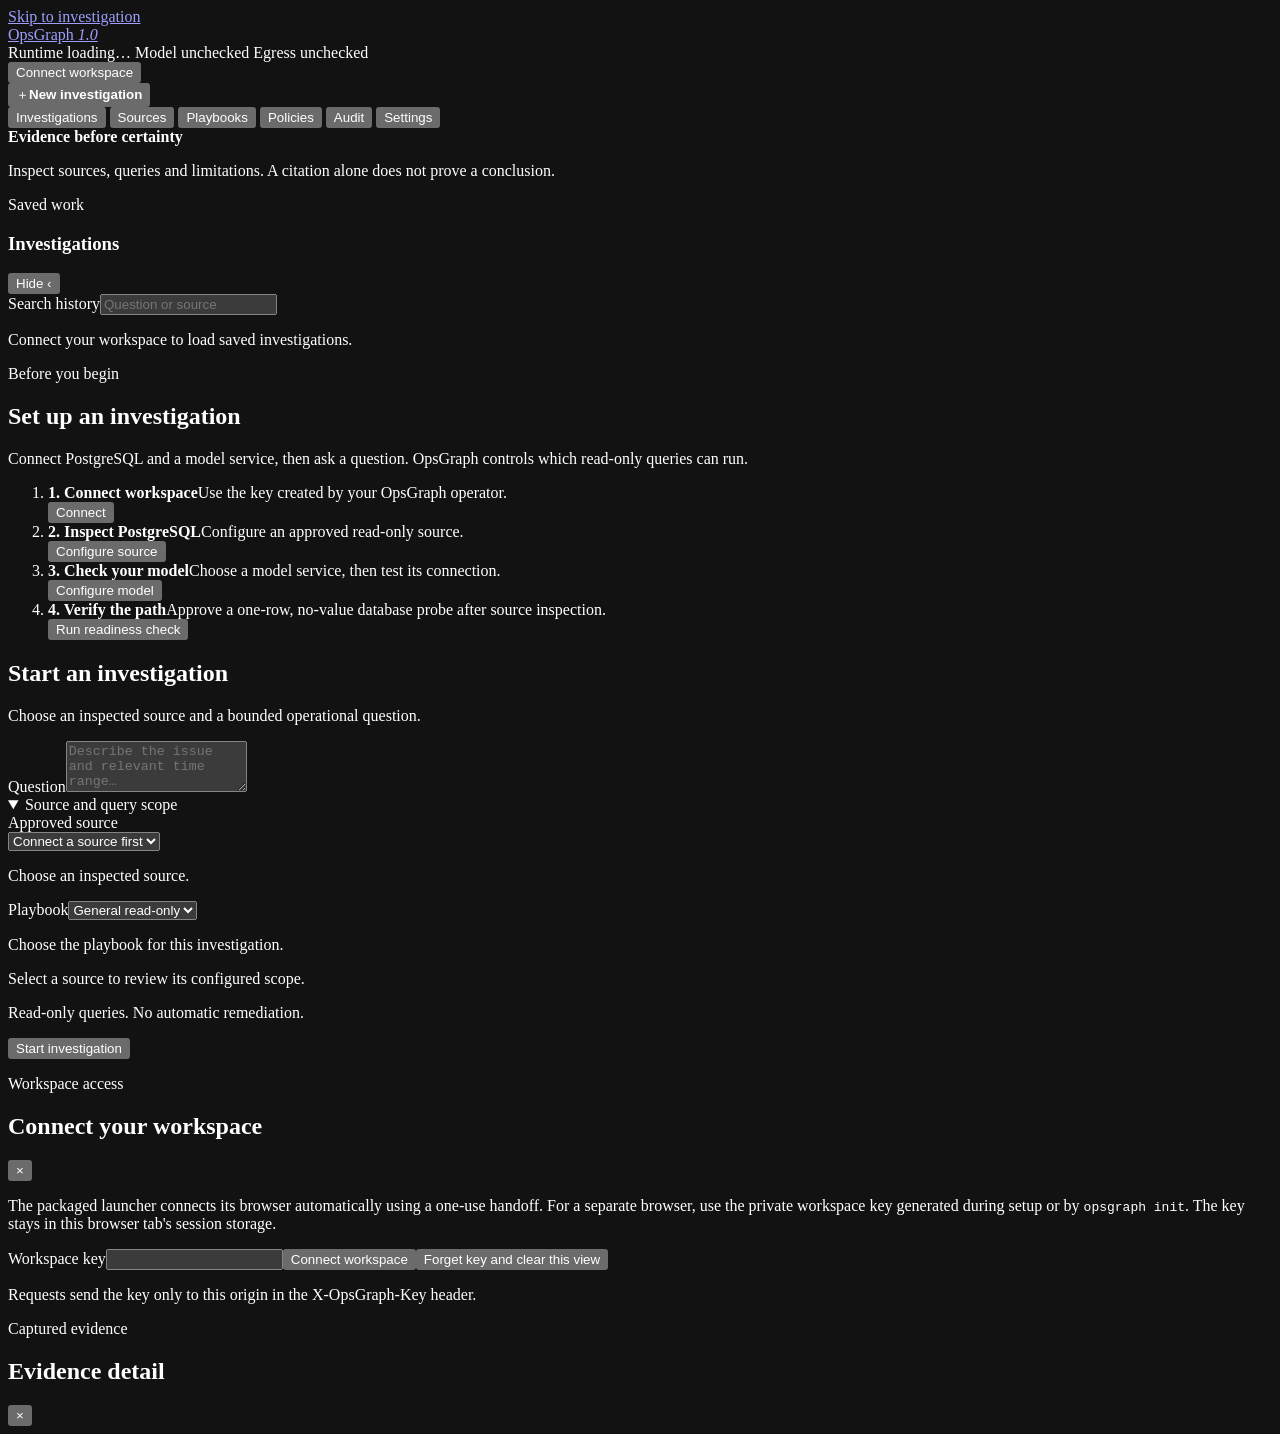
==== web/index.html @ 3e3de2ac "Refine investigation hierarchy and preserve navigation context" ====
<!doctype html>
<html lang="en">
<head>
  <meta charset="utf-8">
  <meta name="viewport" content="width=device-width, initial-scale=1, viewport-fit=cover">
  <meta name="description" content="OpsGraph: private PostgreSQL investigations with inspectable evidence.">
  <meta name="color-scheme" content="dark">
  <title>OpsGraph · Investigations</title>
  <link rel="icon" href="/assets/static/favicon.svg" type="image/svg+xml">
  <link rel="stylesheet" href="/assets/static/app.css">
</head>
<body>
  <a class="skip-link" href="#workspace">Skip to investigation</a>
  <header class="trust-bar">
    <a class="wordmark" href="#investigations" data-view="investigations"><img class="brand-mark" src="/assets/static/favicon.svg" alt="" aria-hidden="true">OpsGraph <em>1.0</em></a>
    <div class="trust-signals" aria-label="Reported runtime status">
      <span class="trust-signal checking" id="trustAccess">Runtime loading…</span>
      <span class="trust-signal checking" id="trustModel">Model unchecked</span>
      <span class="trust-signal checking" id="trustEgress">Egress unchecked</span>
    </div>
    <button class="secondary workspace-connect" id="openCredential">Connect workspace</button>
  </header>
  <div class="app-shell">
    <aside class="sidebar" aria-label="Primary navigation">
      <button class="new-investigation" id="newInvestigation"><span aria-hidden="true">＋</span><b>New investigation</b></button>
      <nav id="primaryNav">
        <button class="nav-item active" data-view="investigations" aria-current="page">Investigations</button>
        <button class="nav-item" data-view="sources">Sources</button>
        <button class="nav-item" data-view="playbooks">Playbooks</button>
        <button class="nav-item" data-view="policies">Policies</button>
        <button class="nav-item" data-view="audit">Audit</button>
        <button class="nav-item" data-view="settings">Settings</button>
      </nav>
      <div class="local-runtime"><b>Evidence before certainty</b><p>Inspect sources, queries and limitations. A citation alone does not prove a conclusion.</p></div>
    </aside>
    <main id="workspace" tabindex="-1">
      <div class="notice error" id="globalError" role="alert" hidden></div>
      <section class="view active" data-view-panel="investigations" aria-labelledby="investigationsTitle">
        <div class="investigation-layout">
          <aside class="case-list" id="historyPanel" aria-label="Investigation history">
            <div class="history-heading"><div><p class="eyebrow">Saved work</p><h1 id="investigationsTitle">Investigations</h1></div><button class="history-toggle" id="toggleHistory" aria-controls="historyPanel" aria-expanded="true">Hide ‹</button></div>
            <label for="caseSearch">Search history</label><input id="caseSearch" type="search" placeholder="Question or source">
            <p class="helper" id="historyMessage">Connect your workspace to load saved investigations.</p>
            <div id="caseList"></div>
          </aside>
          <button class="history-rail" id="showHistory" aria-controls="historyPanel" aria-expanded="false" hidden><span>History</span><b aria-hidden="true">›</b></button>
          <section class="case-workspace" aria-label="Current investigation">
            <section class="setup-card" id="onboarding" aria-labelledby="setupTitle">
              <p class="eyebrow">Before you begin</p><h2 id="setupTitle">Set up an investigation</h2>
              <p>Connect PostgreSQL and a model service, then ask a question. OpsGraph controls which read-only queries can run.</p>
              <ol class="setup-checklist">
                <li id="workspaceStep"><div><b id="workspaceStepTitle">1. Connect workspace</b><span id="workspaceReadiness">Use the key created by your OpsGraph operator.</span></div><button class="secondary" id="setupCredential">Connect</button></li>
                <li id="sourceStep"><div><b id="sourceStepTitle">2. Inspect PostgreSQL</b><span id="sourceReadiness">Configure an approved read-only source.</span></div><button class="secondary" id="setupSource" data-view="sources">Configure source</button></li>
                <li id="modelStep"><div><b id="modelStepTitle">3. Check your model</b><span id="modelReadiness">Choose a model service, then test its connection.</span></div><button class="secondary" id="setupModel" data-view="settings">Configure model</button></li>
                <li id="readinessStep"><div><b id="readinessStepTitle">4. Verify the path</b><span id="readinessReadiness">Approve a one-row, no-value database probe after source inspection.</span></div><button class="secondary" id="setupReadiness">Run readiness check</button></li>
              </ol>
            </section>
            <section id="runWorkspace" hidden>
              <header class="run-toolbar"><div class="run-toolbar-meta"><span>Investigation · <b id="runIdentity"></b></span><span class="run-state-badge" id="runState" aria-live="polite"></span><details class="run-scope"><summary id="runScopeSummary">Recorded investigation scope</summary><div id="runScope"></div></details></div><div class="case-actions"><button class="primary" id="openReport">Create report</button><button class="secondary" id="exportEvidence">Export JSON</button><button class="secondary" id="cancelRun" hidden>Cancel run</button><button class="secondary" id="retryRun" hidden>Retry this turn</button></div></header>
              <div class="earlier-turn-banner"><p id="earlierTurnNotice" class="helper" hidden></p><button id="returnLatestTurn" type="button" class="secondary" hidden>Return to latest turn</button></div>
              <div class="canvas-scroll conversation">
                <section class="previous-turn" id="previousTurn" aria-label="Earlier conversation turns" hidden></section>
                <article class="conversation-message operator-message" aria-labelledby="caseTitle">
                  <header class="message-author"><span aria-hidden="true">OP</span><div><b>You</b><small>asked <time id="runCreated"></time></small></div></header>
                  <h2 id="caseTitle" tabindex="-1"></h2><p id="runRelation" class="helper"></p>
                  <div class="message-context"><span>Source <b id="runSource"></b></span><span>Playbook <b id="runSkill"></b></span></div>
                </article>
                <section class="execution-card" aria-labelledby="executionTitle">
                  <div class="execution-heading"><span class="execution-dot" aria-hidden="true"></span><div><h3 id="executionTitle">Execution recorded</h3><p id="stageSummary" aria-live="polite">Waiting for recorded stage events.</p></div></div>
                  <details class="stage-disclosure" id="stageDisclosure"><summary>Show recorded stages</summary><ol class="stage-list" id="stageList"></ol><details class="activity-panel"><summary>Recorded activity</summary><p class="helper">Events recorded by the backend while work happens.</p><ol id="activityLog" aria-live="polite" aria-relevant="additions"></ol></details></details>
                  <p class="current-operation" id="currentOperation" role="status"></p><p class="connection-state" id="streamState" role="status"></p>
                </section>
                <div class="notice error" id="runError" role="alert" hidden></div>
                <article class="conversation-message opsgraph-message conversation-reply" id="conversationReply" hidden><header class="message-author"><span aria-hidden="true">OG</span><div><b>OpsGraph</b><small>Conversation · no database query</small></div></header><p id="conversationReplyText"></p></article>
                <article class="conversation-message opsgraph-message" id="answerThread" hidden>
                  <header class="message-author"><span aria-hidden="true">OG</span><div><b>OpsGraph</b><small id="answerContext">Model assessment · review against saved evidence</small></div></header>
                  <section class="decision-card" id="conclusionCard" hidden><div><p class="eyebrow">Model overview · unverified interpretation</p><h3 id="conclusionTitle"></h3><p>Review findings, captured records and limitations before relying on this assessment.</p></div></section>
                  <section class="finding-grid" id="findingGrid" aria-label="Findings"></section>
                  <section class="limitations-section" id="limitationsSection"><h3>What this result does not establish</h3><ul id="limitations"></ul><p id="captureStatus" class="helper"></p></section>
                  <section class="evidence-section" id="evidenceSection" hidden><button class="secondary" id="toggleEvidence" aria-expanded="false" aria-controls="evidencePanel">Show captured records</button><div id="evidencePanel" hidden><p class="helper">References identify what the model cited. They do not independently establish semantic support or causality.</p><div id="evidenceLedger"></div></div></section>
                </article>
              </div>
            </section>
            <section class="composer-section" aria-labelledby="composerTitle">
              <h2 id="composerTitle">Start an investigation</h2><p id="composerContext" class="helper">Choose an inspected source and a bounded operational question.</p>
              <form id="investigationForm">
                <label for="investigationQuestion">Question</label><textarea id="investigationQuestion" required minlength="1" maxlength="800" rows="3" placeholder="Describe the issue and relevant time range…"></textarea>
                <details class="scope-summary composer-scope" id="composerScopeDetails" open><summary>Source and query scope</summary><div class="composer-controls"><div class="composer-field" id="sourceComposerField"><label for="investigationSource">Approved source</label><div class="select-shell"><select id="investigationSource" required aria-describedby="sourceFieldHelp"><option value="">Connect a source first</option></select><span class="field-status" id="sourceLockBadge" aria-hidden="true" hidden>Same source</span></div><p class="field-help" id="sourceFieldHelp">Choose an inspected source.</p></div><div class="composer-field"><label for="investigationSkill">Playbook</label><select id="investigationSkill" aria-describedby="playbookFieldHelp"><option value="">General read-only</option></select><p class="field-help" id="playbookFieldHelp">Choose the playbook for this investigation.</p></div></div><div id="composerScope">Select a source to review its configured scope.</div></details>
                <div class="notice error" id="composerError" role="alert" hidden></div><div class="composer-actions"><p class="helper">Read-only queries. No automatic remediation.</p><button class="primary" id="submitRun" type="submit">Start investigation</button></div>
              </form>
            </section>
          </section>
        </div>
      </section>
      <section class="view catalog-view" data-view-panel="sources" aria-labelledby="sourcesTitle" hidden>
        <header class="page-header"><div><p class="eyebrow">Your data</p><h1 id="sourcesTitle">Sources</h1><p>Connect an approved PostgreSQL source with a dedicated read-only role.</p></div><button class="primary" id="addSource">Add source</button></header>
        <div class="hosting-intro"><div><span class="section-number" aria-hidden="true">01</span><h2>PostgreSQL, wherever you run it.</h2><p>Local or hosted. One connector, explicit scope, verified access.</p></div><p class="helper">Choosing a host changes setup guidance. Your connection must pass actual inspection and a bounded readiness check.</p></div>
        <div class="source-grid" id="sourceCatalog"><p class="helper">Connect workspace to load sources.</p></div>
        <section class="notice" id="savedConnection" hidden aria-live="polite"><h2>Database connection saved</h2><p>Your private connection is stored on this backend. Choose which tables OpsGraph may read, then check the connection. You do not need to paste it again.</p><button class="primary" id="finishSavedConnection" type="button">Choose tables and check connection</button></section>
        <section class="source-setup" id="sourceSetup" hidden>
          <div class="source-guide-column"><p class="eyebrow">Connection route</p><h2 id="sourceSetupTitle" tabindex="-1">Configure PostgreSQL</h2>
            <label for="sourceHosting">Where is your database hosted?</label><select id="sourceHosting" form="sourceForm"><option value="local">Local PostgreSQL</option><option value="self_hosted">Remote or self-hosted</option><option value="supabase">Supabase</option><option value="neon">Neon</option><option value="aws_rds">AWS RDS PostgreSQL</option><option value="google_cloud_sql">Google Cloud SQL</option><option value="azure">Azure Database for PostgreSQL</option><option value="digitalocean">DigitalOcean Managed PostgreSQL</option></select>
            <div id="hostingGuide" class="hosting-guide" aria-live="polite"><p class="helper">Connect your workspace to load hosting guidance.</p></div><div class="notice error" id="hostingError" role="alert" hidden></div><button class="secondary" id="retryHostingGuides" type="button" hidden>Reload hosting guidance</button>
            <details class="connection-storage"><summary>Configure your private connection</summary><p>The launcher stores your connection privately on the <strong>OpsGraph backend host</strong>. If it is missing, stop the launcher and run <code>opsgraph launch --configure</code>. Choose your hosting option when prompted.</p><p>Advanced installations use an approved environment-variable reference. Never paste a connection URL into browser source fields.</p><p>Source inspection works even when your model is unavailable.</p></details>
            <details class="role-guide"><summary>Create a least-privilege login</summary><p>Enter the exact tables in the source form, then generate a policy-bounded script for a PostgreSQL administrator to review. OpsGraph does not connect with administrator credentials and never executes this script.</p><div class="role-guide-controls"><label for="roleGuideName">Role name</label><input id="roleGuideName" value="opsgraph_reader" pattern="[a-z_][a-z0-9_]{0,62}" maxlength="63"><label for="roleGuideDatabase">Database name (optional)</label><input id="roleGuideDatabase" pattern="[a-z_][a-z0-9_]{0,62}" maxlength="63" placeholder="operations"><button class="secondary" id="generateRoleGuide" type="button">Generate reviewed scope</button></div><div class="notice error" id="roleGuideError" role="alert" hidden></div><p id="roleGuideStatus" class="helper" role="status">No script generated.</p><pre id="roleGuideOutput" hidden><code></code></pre><button class="secondary" id="copyRoleGuide" type="button" hidden>Copy script</button><ul id="roleGuideNotes" class="helper" hidden></ul><p>Passwords are set interactively with <code>createuser --pwprompt</code> or <code>\password</code>, never placed in generated SQL. Remote connections must verify the database certificate.</p></details>
          </div>
          <form id="sourceForm" class="credential-form"><fieldset id="sourceFields">
            <p class="eyebrow">Approved scope</p><h2>Choose what can be read.</h2><p class="helper">Save and inspect checks the actual connection and physical schema. It does not query source records or contact your model.</p>
            <label for="sourceName">Display name</label><input id="sourceName" required placeholder="Staging PostgreSQL">
            <details class="source-advanced"><summary>Connection reference and source identity</summary><label for="sourceId">Source ID</label><input id="sourceId" required pattern="[a-z][a-z0-9\-]{1,63}" placeholder="staging-readonly"><label for="sourceSecretRef">DSN environment variable name</label><input id="sourceSecretRef" required pattern="[A-Z][A-Z0-9_]{2,127}" placeholder="OPSGRAPH_SOURCE_DSN"><small>Must be approved by OPSGRAPH_ALLOWED_POSTGRES_SECRET_REFS. Never enter the connection URL.</small></details>
            <label for="sourceSchemas">Allowed schemas</label><input id="sourceSchemas" required value="public">
            <section id="tableDiscovery" hidden><h3>Choose your tables</h3><p id="tableDiscoveryStatus" class="helper" role="status"></p><div id="tableChoices"></div><button class="secondary" id="retryTableDiscovery" type="button">Refresh table list</button></section>
            <label for="sourceTables">Explicit allowed tables</label><input id="sourceTables" required placeholder="public.jobs, public.queues">
            <div id="inspectedTables" hidden></div>
            <section class="readiness-panel" id="sourceReadinessPanel" aria-labelledby="sourceReadinessTitle" hidden>
              <h3 id="sourceReadinessTitle">Bounded readiness check</h3>
              <p>After reviewing the inspection, approve one real read against one selected table. OpsGraph selects only the constant <code>1</code>, reads at most one row, retains no source value, uses a one-second-or-shorter timeout, and does not contact the model.</p>
              <label for="sourceReadinessTable">Approved table to probe</label><select id="sourceReadinessTable"></select>
              <label class="checkbox-label"><input id="confirmSourceReadiness" type="checkbox"><span>I reviewed this source scope and approve the bounded read described above.</span></label>
              <button class="secondary" id="runSourceReadiness" type="button" disabled>Run bounded readiness check</button>
              <p id="sourceReadinessStatus" role="status">Not run for this source revision.</p>
            </section>
            <label for="sourceEvidenceBindings">Playbook evidence mappings (optional)</label><textarea id="sourceEvidenceBindings" rows="3" placeholder="job_status=public.jobs&#10;queue_state=public.queues"></textarea><small>Required only for specialist playbooks that declare these evidence types. Map each to an allowed table. This is an evidence-coverage binding; it does not define column meanings, units, statuses or relationships. General read-only investigations do not require these mappings.</small>
            <label class="checkbox-label"><input id="sourceExternalEgress" type="checkbox"><span>Permit bounded evidence and schema metadata to reach an external model provider. Keep off for local inference.</span></label>
            <div class="notice error" id="sourceError" role="alert" hidden></div><section class="connection-diagnostic" id="sourceDiagnostic" aria-labelledby="sourceDiagnosticTitle" hidden><p class="eyebrow">Connection needs attention</p><h3 id="sourceDiagnosticTitle">Connection needs attention</h3><ol id="sourceDiagnosticSteps"></ol><p class="helper">No credentials or raw driver output are shown. Correct the configuration, then explicitly run the check again.</p></section><output id="sourceStatus"></output><button class="primary" id="saveSource" type="submit">Save and inspect source</button><button class="secondary" id="sourceContinue" type="button" hidden>Continue to investigation →</button></fieldset>
          </form>
        </section>
      </section>
      <section class="view catalog-view" data-view-panel="playbooks" aria-labelledby="playbooksTitle" hidden><header class="page-header"><div><p class="eyebrow">Repeatable methods</p><h1 id="playbooksTitle">Playbooks</h1><p>Reusable investigation methods. Playbook revisions are separate from the OpsGraph release version.</p></div></header><div class="catalog-grid" id="skillCatalog"><p>Connect workspace to load playbooks.</p></div><details class="advanced-skills"><summary>Advanced: configure a custom playbook</summary><p>Existing JSON configuration workflow. Saving validates a draft; publishing makes it selectable for this workspace.</p><form id="skillForm"><label for="skillJson">Playbook definition JSON</label><textarea id="skillJson" rows="12" required spellcheck="false" placeholder="Paste your playbook definition here"></textarea><div class="notice error" id="skillError" role="alert" hidden></div><p id="skillStatus" role="status"></p><button class="secondary" id="saveSkill" type="submit">Validate and save draft</button> <button class="secondary" id="publishSkill" type="button" disabled>Publish saved draft</button></form></details></section>
      <section class="view catalog-view" data-view-panel="policies" aria-labelledby="policiesTitle" hidden><header class="page-header"><div><p class="eyebrow">Application controls</p><h1 id="policiesTitle">Policies</h1><p>Effective server policy. Source and playbook bounds may further restrict access.</p></div></header><pre class="data-block" id="policyDetails">Connect workspace to load policy.</pre></section>
      <section class="view catalog-view" data-view-panel="audit" aria-labelledby="auditTitle" hidden><header class="page-header"><div><p class="eyebrow">Recorded decisions</p><h1 id="auditTitle">Audit</h1><p>Backend audit records. Local hash verification does not prove that a conclusion is true.</p></div><button class="secondary" id="exportAudit">Export audit</button></header><pre class="data-block" id="auditDetails">Connect workspace to load audit records.</pre></section>
      <section class="view catalog-view" data-view-panel="settings" aria-labelledby="settingsTitle" hidden>
        <header class="page-header"><div><p class="eyebrow">Backend configuration</p><h1 id="settingsTitle">Settings</h1><p>Choose your model, save its connection, then test it with a real structured request.</p></div></header>
        <div class="settings-grid"><section><h2>Provider and model</h2><p>Choose a supported connection preset, enter the exact model identifier, save, and then run the bounded connection test. Configuration stays on this backend.</p>
          <form id="providerForm">
            <fieldset id="providerFields" disabled>
              <label for="modelProvider">Connection preset</label><select id="modelProvider"><optgroup label="Local runtimes"><option value="ollama">Ollama</option><option value="lm_studio">LM Studio</option><option value="vllm">vLLM</option></optgroup><optgroup label="Hosted providers"><option value="openai">OpenAI</option><option value="anthropic">Anthropic</option><option value="openrouter">OpenRouter</option><option value="groq">Groq</option><option value="together">Together AI</option><option value="mistral">Mistral AI</option></optgroup><optgroup label="Manual"><option value="custom_openai">Custom OpenAI-compatible endpoint</option></optgroup></select><p class="helper">Presets select a protocol and safe endpoint defaults. They do not discover models or guarantee account access.</p>
              <label for="modelName">Model identifier</label><input id="modelName" required maxlength="200" placeholder="qwen3:8b" autocomplete="off" spellcheck="false"><p class="helper">Enter a model installed in your runtime or available in your provider account. No model download starts automatically.</p>
              <div id="modelEndpointField"><label for="modelEndpoint">API endpoint</label><input id="modelEndpoint" type="url" required maxlength="2000" placeholder="http://127.0.0.1:11434/v1" spellcheck="false"><p id="modelEndpointHelp" class="helper">Address reachable from the OpsGraph backend. Inside Docker, localhost means the OpsGraph container.</p></div>
              <label for="modelApiKey">API key (optional for local models)</label><input id="modelApiKey" type="password" autocomplete="new-password" spellcheck="false" maxlength="4096" aria-describedby="modelKeyStatus"><p id="modelKeyStatus" class="helper">Stored keys are never displayed. Leave blank to retain a key for the same provider and endpoint.</p>
              <label class="checkbox-label"><input id="clearModelKey" type="checkbox"><span>Remove the saved key</span></label>
              <details class="model-advanced"><summary>Advanced connection settings</summary>
                <label for="modelProfile">Structured response profile</label><select id="modelProfile"><option value="">Preset default</option><option value="ollama">Ollama</option><option value="standard">Standard</option></select>
                <label for="modelReasoning">Reasoning effort</label><select id="modelReasoning"><option value="">Provider default (omit)</option><option value="none">None</option><option value="low">Low</option><option value="medium">Medium</option><option value="high">High</option></select>
                <label for="modelTimeout">Request timeout (seconds)</label><input id="modelTimeout" type="number" min="0.1" max="600" step="0.1" required value="300">
                <label for="modelMaxOutput">Maximum output tokens</label><input id="modelMaxOutput" type="number" min="1" max="32768" step="1" required value="1024"><p class="helper">Caps each structured model response. This does not change the SQL row limit.</p>
              </details>
              <label class="checkbox-label"><input id="modelExternalEgress" type="checkbox"><span>I permit this configuration to contact an external model provider. Investigations additionally require approval on each source.</span></label><p id="modelEgressStatus" class="helper"></p>
              <button class="primary" id="saveProvider" type="submit">Save model configuration</button>
            </fieldset>
            <p id="providerSaveStatus" role="status">Connect your workspace to configure a model.</p><div class="notice error" id="providerSaveError" role="alert" hidden></div>
          </form>
        </section><section><h2>Verify connection</h2><p>Saving validates configuration only. This test sends a small structured request to the selected model; it sends no database schema, question, or evidence.</p><dl class="detail-list" id="providerConfig"><div><dt>Status</dt><dd>Connect workspace to read configuration.</dd></div></dl><button class="primary" id="testProvider">Test actual model connection</button><p id="providerTestStatus" role="status">No connection test performed in this tab.</p><div class="notice error" id="providerError" role="alert" hidden></div></section></div>
        <details class="runtime-details"><summary>Advanced: reported runtime</summary><pre class="data-block" id="runtimeDetails">Reading runtime…</pre></details>
      </section>
    </main>
  </div>
  <div class="drawer-backdrop" id="drawerBackdrop" hidden></div>
  <aside class="drawer" id="credentialDrawer" role="dialog" aria-modal="true" aria-labelledby="credentialDrawerTitle" aria-hidden="true">
    <header><div><p class="eyebrow">Workspace access</p><h2 id="credentialDrawerTitle">Connect your workspace</h2></div><button class="drawer-close" aria-label="Close workspace connection">×</button></header>
    <form class="drawer-body credential-form" id="credentialForm"><p>The packaged launcher connects its browser automatically using a one-use handoff. For a separate browser, use the private workspace key generated during setup or by <code>opsgraph init</code>. The key stays in this browser tab's session storage.</p><label for="workspaceKey">Workspace key</label><input id="workspaceKey" type="password" autocomplete="off" required spellcheck="false"><div class="notice error" id="credentialError" role="alert" hidden></div><button class="primary" id="saveCredential" type="submit">Connect workspace</button><button class="secondary" id="clearCredential" type="button">Forget key and clear this view</button><p class="helper">Requests send the key only to this origin in the X-OpsGraph-Key header.</p></form>
  </aside>
  <aside class="drawer evidence-drawer" id="evidenceDrawer" role="dialog" aria-modal="true" aria-labelledby="evidenceDrawerTitle" aria-hidden="true"><header><div><p class="eyebrow">Captured evidence</p><h2 id="evidenceDrawerTitle">Evidence detail</h2></div><button class="drawer-close" aria-label="Close evidence detail">×</button></header><div class="drawer-body" id="evidenceDetail"></div></aside>
  <dialog class="drawer report-drawer" id="reportDrawer" aria-modal="true" aria-labelledby="reportDrawerTitle" aria-hidden="true">
    <header><div><p class="eyebrow">Evidence handoff</p><h2 id="reportDrawerTitle">Create an incident report</h2></div><button class="drawer-close" aria-label="Close incident report">×</button></header>
    <div class="drawer-body">
      <p>Build a readable Markdown brief from this saved attempt. No new database or model request is made. Failed and incomplete attempts keep their recorded state.</p>
      <form id="reportForm"><fieldset class="report-options"><legend>Choose content to include</legend>
        <label><input type="checkbox" id="reportQuestion" checked><span><b>Question</b><small>Your original investigation request</small></span></label>
        <label><input type="checkbox" id="reportFindings" checked><span><b>Findings and limitations</b><small>Model assessments, references and recorded failures</small></span></label>
        <label><input type="checkbox" id="reportScope" checked><span><b>Execution scope</b><small>Recorded tables, bounds and configuration revisions</small></span></label>
        <label><input type="checkbox" id="reportSql"><span><b>Executed SQL</b><small>May contain sensitive identifiers or literals</small></span></label>
        <label><input type="checkbox" id="reportRows"><span><b>Captured records</b><small>May contain sensitive source values</small></span></label>
      </fieldset><p class="helper">All included content can be sensitive. This report does not automatically redact it. Review the preview before sharing.</p><button class="secondary" id="previewReport" type="submit">Generate preview</button></form>
      <output id="reportStatus"></output><div class="notice error" id="reportError" role="alert" hidden></div>
      <section id="reportPreviewPanel" hidden aria-labelledby="reportPreviewTitle"><div class="report-preview-heading"><h3 id="reportPreviewTitle">Report preview</h3><span id="reportSnapshot"></span></div><article id="reportDocument" class="report-document" aria-label="Readable incident report"></article><details class="report-markdown"><summary>View and select Markdown</summary><textarea id="reportPreview" readonly rows="12" aria-label="Incident report Markdown preview" spellcheck="false"></textarea></details></section>
      <label class="checkbox-label"><input type="checkbox" id="confirmReportReview" disabled><span>I reviewed this preview and its selected content for sharing.</span></label>
      <div class="report-actions"><button class="primary" id="downloadReport" disabled>Download Markdown</button><button class="secondary" id="copyReport" disabled>Copy report</button></div><p class="helper">Downloads stay local. OpsGraph does not send this report to another service.</p>
    </div>
  </dialog>
  <div class="toast" id="toast" role="status" aria-live="polite"></div>
  <script src="/assets/static/events.js"></script>
  <script src="/assets/static/view-state.js"></script>
  <script src="/assets/static/app.js"></script>
</body>
</html>
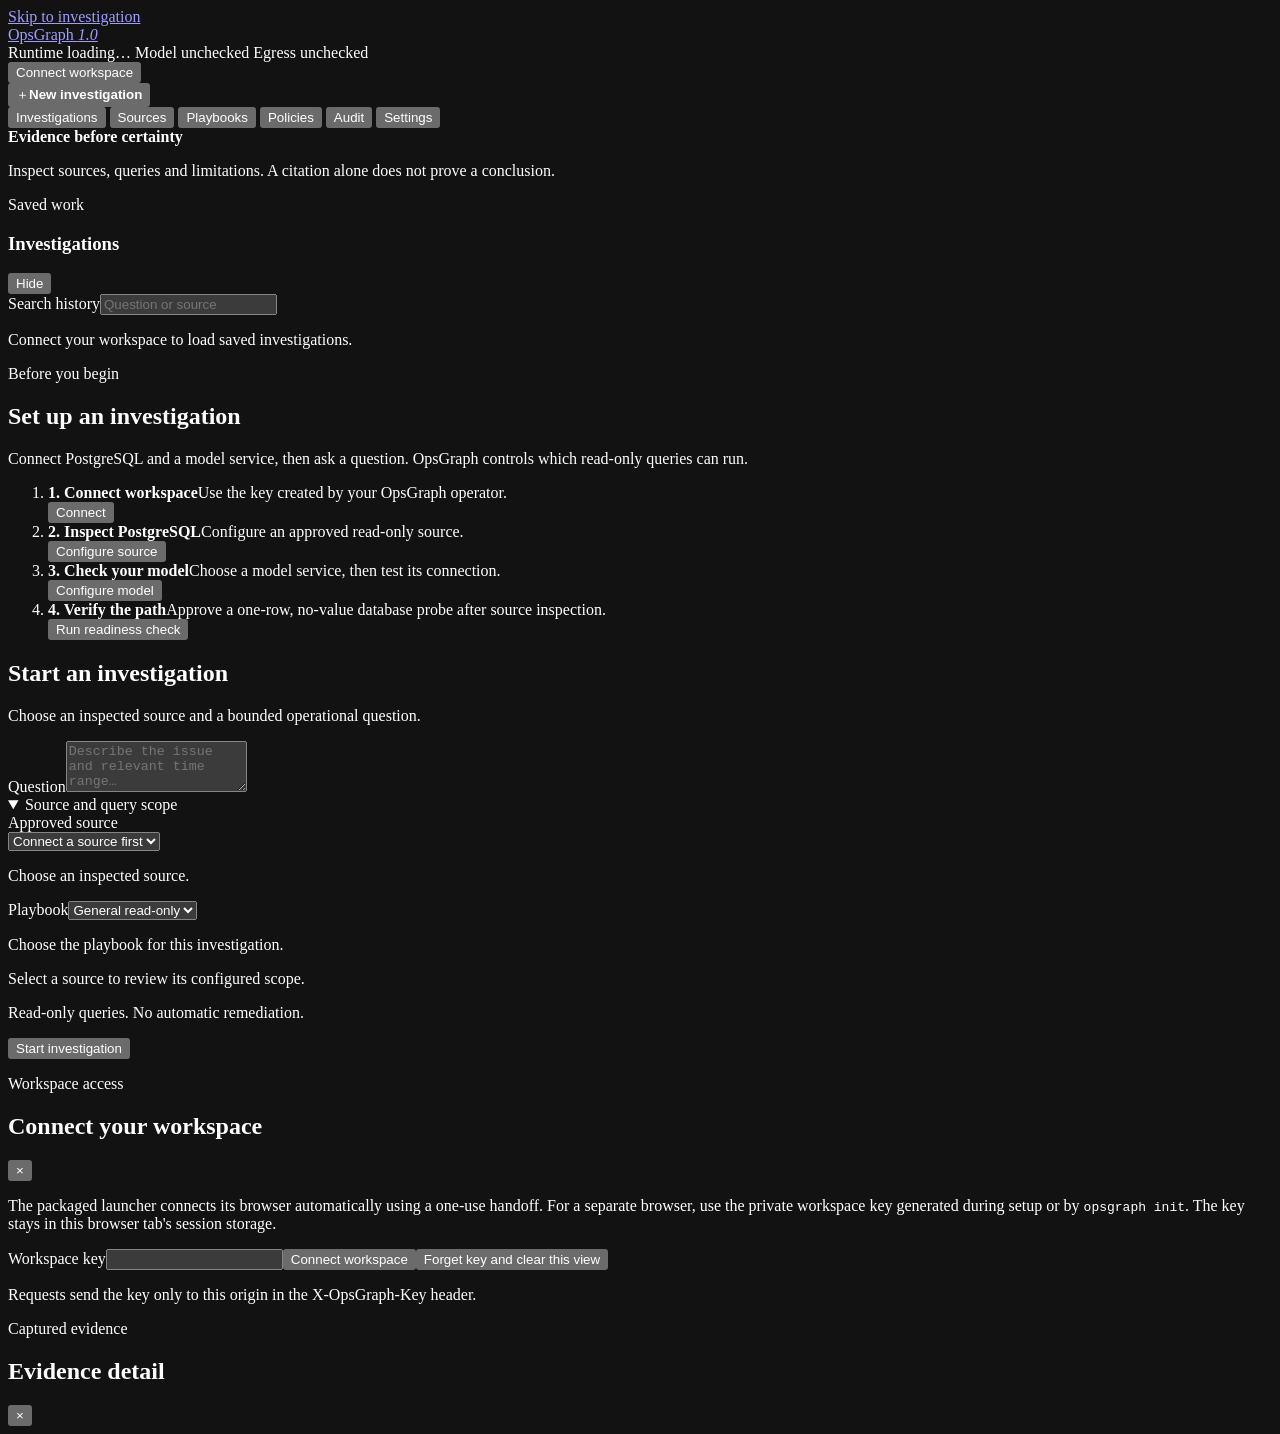
==== commit 1574f021: "Align disclosure and select chevrons across the workspace" ====
--- a/web/index.html
+++ b/web/index.html
@@ -38,12 +38,12 @@
       <section class="view active" data-view-panel="investigations" aria-labelledby="investigationsTitle">
         <div class="investigation-layout">
           <aside class="case-list" id="historyPanel" aria-label="Investigation history">
-            <div class="history-heading"><div><p class="eyebrow">Saved work</p><h1 id="investigationsTitle">Investigations</h1></div><button class="history-toggle" id="toggleHistory" aria-controls="historyPanel" aria-expanded="true">Hide ‹</button></div>
+            <div class="history-heading"><div><p class="eyebrow">Saved work</p><h1 id="investigationsTitle">Investigations</h1></div><button class="history-toggle" id="toggleHistory" aria-controls="historyPanel" aria-expanded="true" aria-label="Hide investigation history">Hide<span class="control-chevron control-chevron-left" aria-hidden="true"></span></button></div>
             <label for="caseSearch">Search history</label><input id="caseSearch" type="search" placeholder="Question or source">
             <p class="helper" id="historyMessage">Connect your workspace to load saved investigations.</p>
             <div id="caseList"></div>
           </aside>
-          <button class="history-rail" id="showHistory" aria-controls="historyPanel" aria-expanded="false" hidden><span>History</span><b aria-hidden="true">›</b></button>
+          <button class="history-rail" id="showHistory" aria-controls="historyPanel" aria-expanded="false" hidden><span>History</span><b class="control-chevron control-chevron-right" aria-hidden="true"></b></button>
           <section class="case-workspace" aria-label="Current investigation">
             <section class="setup-card" id="onboarding" aria-labelledby="setupTitle">
               <p class="eyebrow">Before you begin</p><h2 id="setupTitle">Set up an investigation</h2>
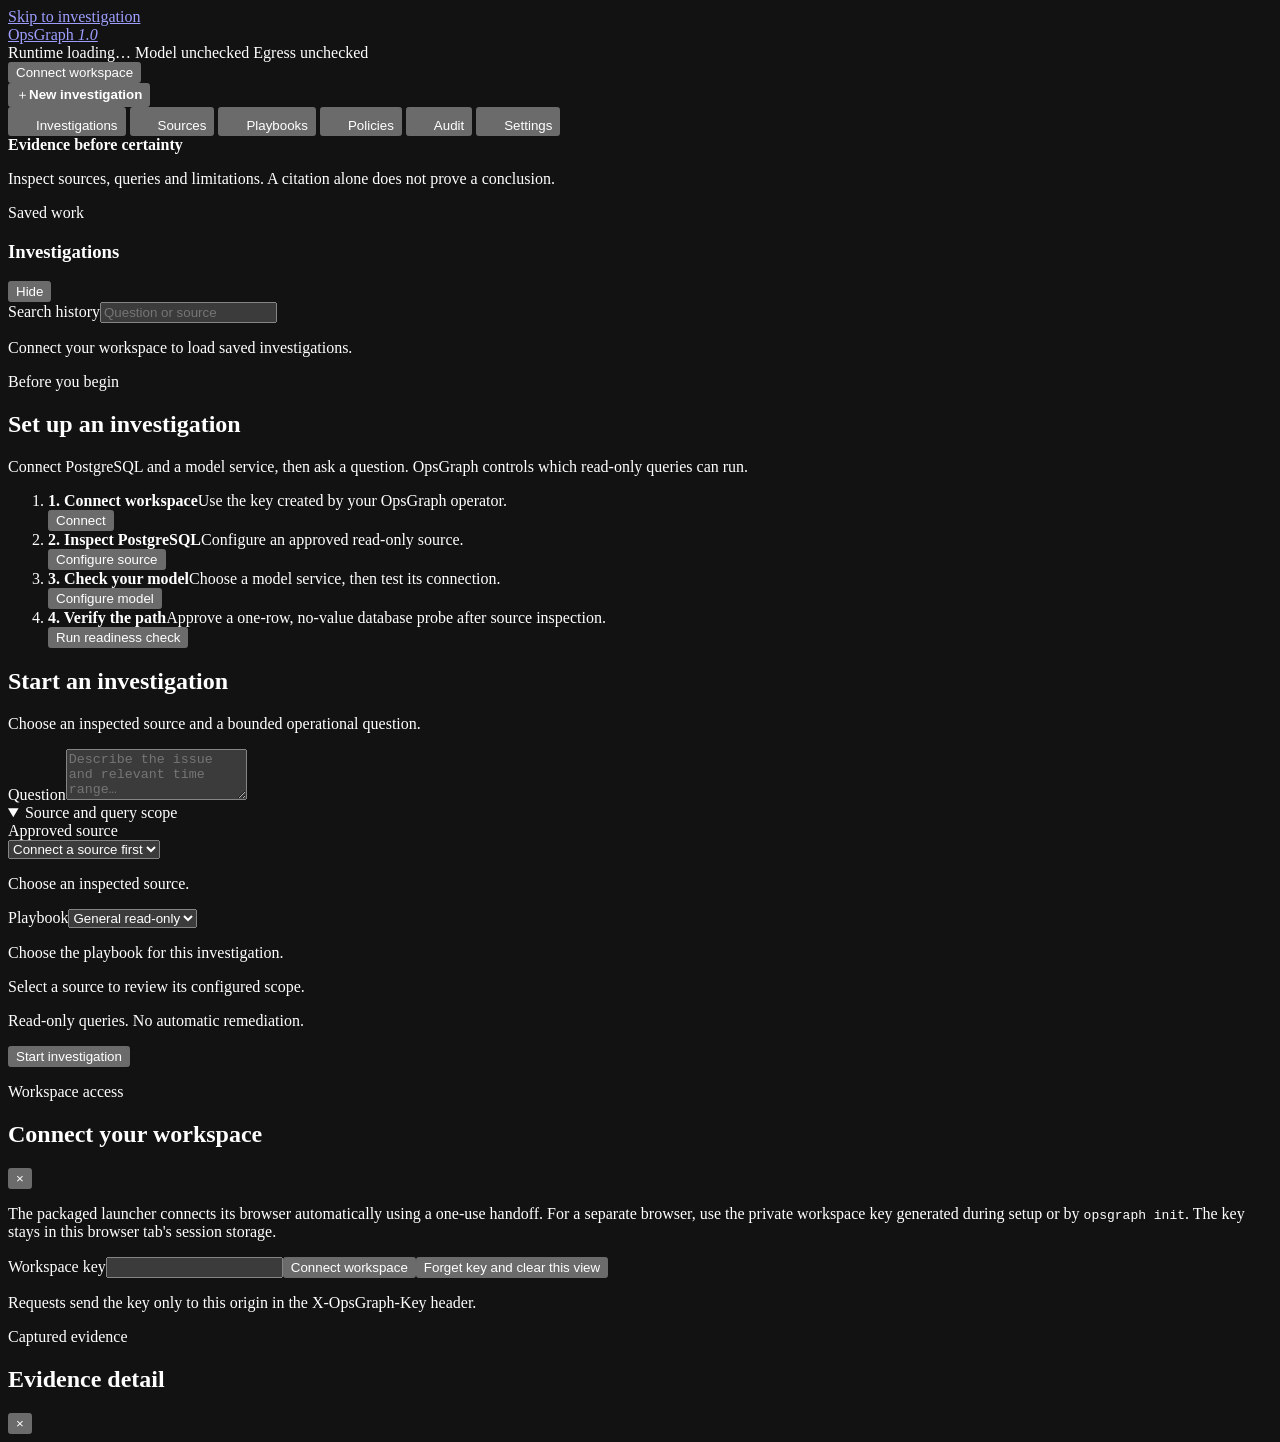
==== commit ffcb1a1b: "Add line icons to workspace navigation and evidence actions" ====
--- a/web/index.html
+++ b/web/index.html
@@ -24,12 +24,12 @@
     <aside class="sidebar" aria-label="Primary navigation">
       <button class="new-investigation" id="newInvestigation"><span aria-hidden="true">＋</span><b>New investigation</b></button>
       <nav id="primaryNav">
-        <button class="nav-item active" data-view="investigations" aria-current="page">Investigations</button>
-        <button class="nav-item" data-view="sources">Sources</button>
-        <button class="nav-item" data-view="playbooks">Playbooks</button>
-        <button class="nav-item" data-view="policies">Policies</button>
-        <button class="nav-item" data-view="audit">Audit</button>
-        <button class="nav-item" data-view="settings">Settings</button>
+        <button class="nav-item active" data-view="investigations" aria-current="page"><svg class="ui-icon" width="20" height="20" aria-hidden="true" focusable="false"><use href="/assets/static/icons.svg#search"></use></svg>Investigations</button>
+        <button class="nav-item" data-view="sources"><svg class="ui-icon" width="20" height="20" aria-hidden="true" focusable="false"><use href="/assets/static/icons.svg#database"></use></svg>Sources</button>
+        <button class="nav-item" data-view="playbooks"><svg class="ui-icon" width="20" height="20" aria-hidden="true" focusable="false"><use href="/assets/static/icons.svg#book-open"></use></svg>Playbooks</button>
+        <button class="nav-item" data-view="policies"><svg class="ui-icon" width="20" height="20" aria-hidden="true" focusable="false"><use href="/assets/static/icons.svg#shield-check"></use></svg>Policies</button>
+        <button class="nav-item" data-view="audit"><svg class="ui-icon" width="20" height="20" aria-hidden="true" focusable="false"><use href="/assets/static/icons.svg#scroll-text"></use></svg>Audit</button>
+        <button class="nav-item" data-view="settings"><svg class="ui-icon" width="20" height="20" aria-hidden="true" focusable="false"><use href="/assets/static/icons.svg#sliders"></use></svg>Settings</button>
       </nav>
       <div class="local-runtime"><b>Evidence before certainty</b><p>Inspect sources, queries and limitations. A citation alone does not prove a conclusion.</p></div>
     </aside>
@@ -56,7 +56,7 @@
               </ol>
             </section>
             <section id="runWorkspace" hidden>
-              <header class="run-toolbar"><div class="run-toolbar-meta"><span>Investigation · <b id="runIdentity"></b></span><span class="run-state-badge" id="runState" aria-live="polite"></span><details class="run-scope"><summary id="runScopeSummary">Recorded investigation scope</summary><div id="runScope"></div></details></div><div class="case-actions"><button class="primary" id="openReport">Create report</button><button class="secondary" id="exportEvidence">Export JSON</button><button class="secondary" id="cancelRun" hidden>Cancel run</button><button class="secondary" id="retryRun" hidden>Retry this turn</button></div></header>
+              <header class="run-toolbar"><div class="run-toolbar-meta"><span>Investigation · <b id="runIdentity"></b></span><span class="run-state-badge" id="runState" aria-live="polite"></span><details class="run-scope"><summary id="runScopeSummary">Recorded investigation scope</summary><div id="runScope"></div></details></div><div class="case-actions"><button class="primary icon-label" id="openReport"><svg class="ui-icon" width="20" height="20" aria-hidden="true" focusable="false"><use href="/assets/static/icons.svg#file-down"></use></svg>Create report</button><button class="secondary" id="exportEvidence">Export JSON</button><button class="secondary" id="cancelRun" hidden>Cancel run</button><button class="secondary" id="retryRun" hidden>Retry this turn</button></div></header>
               <div class="earlier-turn-banner"><p id="earlierTurnNotice" class="helper" hidden></p><button id="returnLatestTurn" type="button" class="secondary" hidden>Return to latest turn</button></div>
               <div class="canvas-scroll conversation">
                 <section class="previous-turn" id="previousTurn" aria-label="Earlier conversation turns" hidden></section>
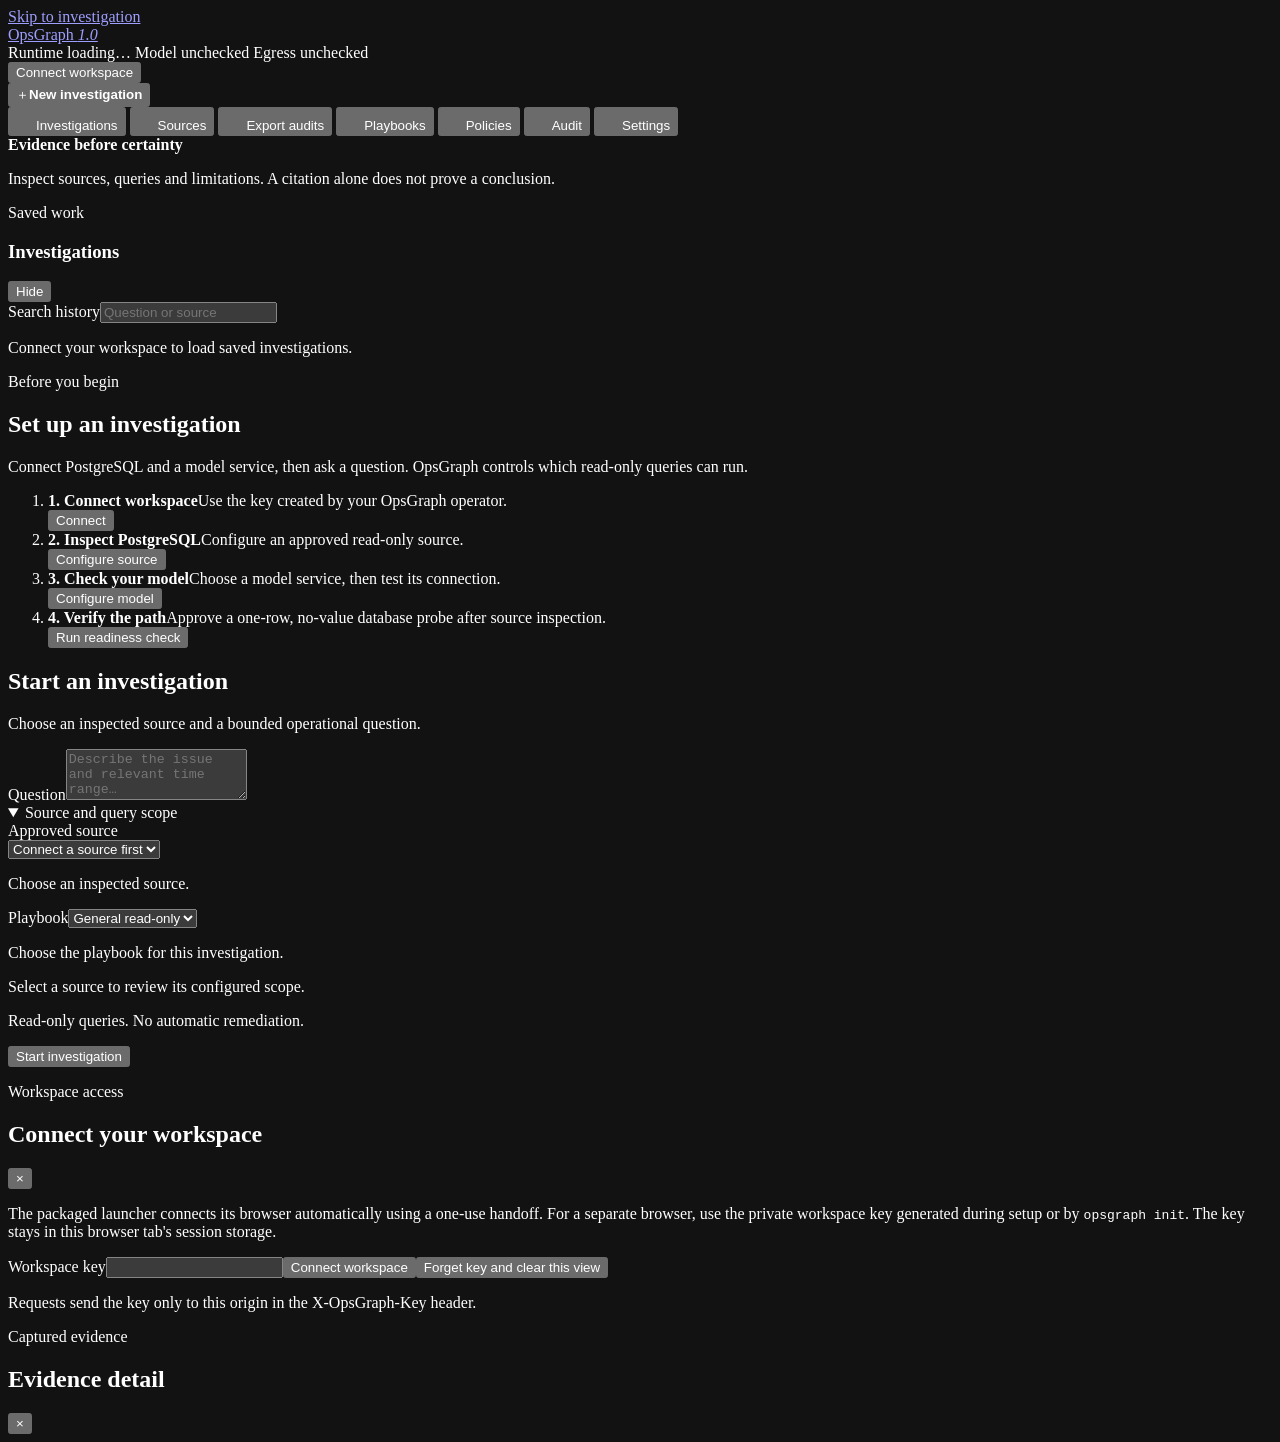
==== commit a8ee361d: "Add export audit workspace and isolated synthetic smoke demo" ====
--- a/web/index.html
+++ b/web/index.html
@@ -26,6 +26,7 @@
       <nav id="primaryNav">
         <button class="nav-item active" data-view="investigations" aria-current="page"><svg class="ui-icon" width="20" height="20" aria-hidden="true" focusable="false"><use href="/assets/static/icons.svg#search"></use></svg>Investigations</button>
         <button class="nav-item" data-view="sources"><svg class="ui-icon" width="20" height="20" aria-hidden="true" focusable="false"><use href="/assets/static/icons.svg#database"></use></svg>Sources</button>
+        <button class="nav-item" data-view="work-outcomes"><svg class="ui-icon" width="20" height="20" aria-hidden="true" focusable="false"><use href="/assets/static/icons.svg#file-search"></use></svg>Export audits</button>
         <button class="nav-item" data-view="playbooks"><svg class="ui-icon" width="20" height="20" aria-hidden="true" focusable="false"><use href="/assets/static/icons.svg#book-open"></use></svg>Playbooks</button>
         <button class="nav-item" data-view="policies"><svg class="ui-icon" width="20" height="20" aria-hidden="true" focusable="false"><use href="/assets/static/icons.svg#shield-check"></use></svg>Policies</button>
         <button class="nav-item" data-view="audit"><svg class="ui-icon" width="20" height="20" aria-hidden="true" focusable="false"><use href="/assets/static/icons.svg#scroll-text"></use></svg>Audit</button>
@@ -126,6 +127,30 @@
           </form>
         </section>
       </section>
+      <section class="view catalog-view" data-view-panel="work-outcomes" aria-labelledby="workOutcomesTitle" hidden>
+        <header class="page-header"><div><p class="eyebrow">Promises → outcomes</p><h1 id="workOutcomesTitle">Which exports missed their deadline?</h1><p>Count accepted work, retain uncertainty and recheck the same cohort. Application calculations; no model needed.</p></div><button class="secondary" id="mwRefresh" disabled>Refresh saved audits</button></header>
+        <div class="notice error" id="mwError" role="alert" hidden></div><p id="mwStatus" role="status">Connect workspace to load reviewed contracts.</p>
+        <div class="outcome-layout">
+          <section class="outcome-inputs"><h2>Audit scope</h2><form id="mwForm"><fieldset id="mwFields" disabled>
+            <label for="mwContract">Reviewed contract</label><select id="mwContract" required><option value="">Select a reviewed contract</option></select><details><summary>Inspect selected definition</summary><pre class="data-block" id="mwDefinition">No contract selected.</pre></details>
+            <label for="mwTenant">Tenant identifier</label><input id="mwTenant" required maxlength="128" autocomplete="off" placeholder="tenant-a">
+            <label for="mwStart">Accepted from (inclusive, UTC)</label><input id="mwStart" type="datetime-local" step="1" required>
+            <label for="mwEnd">Accepted before (exclusive, UTC)</label><input id="mwEnd" type="datetime-local" step="1" required>
+            <label for="mwCutoff">Outcome cutoff (UTC)</label><input id="mwCutoff" type="datetime-local" step="1" required><p class="helper">One tenant; at most 31 days. The cutoff must be at or after the window ends. Counts use the whole accepted population; the examples are bounded.</p>
+            <button class="primary" type="submit" id="mwRun">Run export audit</button>
+          </fieldset></form>
+          <details class="outcome-contract-review"><summary>Operator: review a contract</summary><p>First configure, inspect and verify a read-only PostgreSQL source in Sources. Review the mapping and the meaning of its authoritative coverage watermark. Validation checks columns and scope; it cannot prove these business meanings.</p><form id="mwReviewForm"><fieldset id="mwReviewFields" disabled><label for="mwContractJson">Complete WorkOutcomeContract JSON</label><textarea id="mwContractJson" required rows="10" spellcheck="false"></textarea><label class="checkbox-label"><input type="checkbox" id="mwConfirm" required><span>I reviewed the promise grain, tenant joins, deadline, terminal statuses, legitimate cancellations and authoritative source coverage.</span></label><button class="secondary" type="submit" id="mwSave">Save immutable reviewed version</button></fieldset></form></details>
+          <h2>Saved export audits</h2><div id="mwHistory"><p class="helper">No audits loaded.</p></div>
+        </section>
+        <section id="mwResult" class="outcome-result" hidden aria-labelledby="mwResultTitle"><p class="eyebrow">Captured reconciliation</p><h2 id="mwResultTitle" tabindex="-1">Audit result</h2><p id="mwScope"></p><div id="mwCounts" class="outcome-counts"></div><p id="mwQuality" class="helper"></p><p id="mwComparison" role="status"></p>
+          <section><h3>Overdue examples</h3><p id="mwSampleNote" class="helper"></p><div class="outcome-table-wrap"><table class="outcome-table"><thead><tr><th>Promise</th><th>Customer</th><th>Deadline (UTC)</th></tr></thead><tbody id="mwExamples"></tbody></table></div></section>
+          <h3>What this establishes</h3><ul id="mwLimitations"></ul>
+          <form id="mwRecheckForm"><fieldset id="mwRecheckFields" disabled><label for="mwLater">Recheck this same cohort at a later cutoff (UTC)</label><input id="mwLater" type="datetime-local" step="1" required><p class="helper">Only the cutoff changes. This rereads the database and preserves the earlier capture. It does not retry or repair customer work.</p><button class="secondary" id="mwRecheck" type="submit">Recheck original cohort</button></fieldset></form>
+          <div class="case-actions"><button class="secondary" id="mwInspect" disabled>Open saved evidence / report</button><button class="secondary" id="mwExport" disabled>Export audit JSON</button><button class="secondary" id="mwCancel" hidden>Cancel audit</button></div>
+          <details><summary>Developer evidence: SQL and calculation</summary><p class="helper">Inspect the exact captured query, full totals and separately hashed calculation. Digests do not authenticate database origin or establish causality.</p><pre class="data-block" id="mwEvidence"></pre></details>
+        </section>
+      </div>
+      </section>
       <section class="view catalog-view" data-view-panel="playbooks" aria-labelledby="playbooksTitle" hidden><header class="page-header"><div><p class="eyebrow">Repeatable methods</p><h1 id="playbooksTitle">Playbooks</h1><p>Reusable investigation methods. Playbook revisions are separate from the OpsGraph release version.</p></div></header><div class="catalog-grid" id="skillCatalog"><p>Connect workspace to load playbooks.</p></div><details class="advanced-skills"><summary>Advanced: configure a custom playbook</summary><p>Existing JSON configuration workflow. Saving validates a draft; publishing makes it selectable for this workspace.</p><form id="skillForm"><label for="skillJson">Playbook definition JSON</label><textarea id="skillJson" rows="12" required spellcheck="false" placeholder="Paste your playbook definition here"></textarea><div class="notice error" id="skillError" role="alert" hidden></div><p id="skillStatus" role="status"></p><button class="secondary" id="saveSkill" type="submit">Validate and save draft</button> <button class="secondary" id="publishSkill" type="button" disabled>Publish saved draft</button></form></details></section>
       <section class="view catalog-view" data-view-panel="policies" aria-labelledby="policiesTitle" hidden><header class="page-header"><div><p class="eyebrow">Application controls</p><h1 id="policiesTitle">Policies</h1><p>Effective server policy. Source and playbook bounds may further restrict access.</p></div></header><pre class="data-block" id="policyDetails">Connect workspace to load policy.</pre></section>
       <section class="view catalog-view" data-view-panel="audit" aria-labelledby="auditTitle" hidden><header class="page-header"><div><p class="eyebrow">Recorded decisions</p><h1 id="auditTitle">Audit</h1><p>Backend audit records. Local hash verification does not prove that a conclusion is true.</p></div><button class="secondary" id="exportAudit">Export audit</button></header><pre class="data-block" id="auditDetails">Connect workspace to load audit records.</pre></section>
@@ -167,7 +192,7 @@
       <p>Build a readable Markdown brief from this saved attempt. No new database or model request is made. Failed and incomplete attempts keep their recorded state.</p>
       <form id="reportForm"><fieldset class="report-options"><legend>Choose content to include</legend>
         <label><input type="checkbox" id="reportQuestion" checked><span><b>Question</b><small>Your original investigation request</small></span></label>
-        <label><input type="checkbox" id="reportFindings" checked><span><b>Findings and limitations</b><small>Model assessments, references and recorded failures</small></span></label>
+        <label><input type="checkbox" id="reportFindings" checked><span><b>Findings and limitations</b><small>Recorded assessments or calculations, references and failures</small></span></label>
         <label><input type="checkbox" id="reportScope" checked><span><b>Execution scope</b><small>Recorded tables, bounds and configuration revisions</small></span></label>
         <label><input type="checkbox" id="reportSql"><span><b>Executed SQL</b><small>May contain sensitive identifiers or literals</small></span></label>
         <label><input type="checkbox" id="reportRows"><span><b>Captured records</b><small>May contain sensitive source values</small></span></label>
@@ -181,6 +206,7 @@
   <div class="toast" id="toast" role="status" aria-live="polite"></div>
   <script src="/assets/static/events.js"></script>
   <script src="/assets/static/view-state.js"></script>
+  <script src="/assets/static/work-outcomes.js"></script>
   <script src="/assets/static/app.js"></script>
 </body>
 </html>
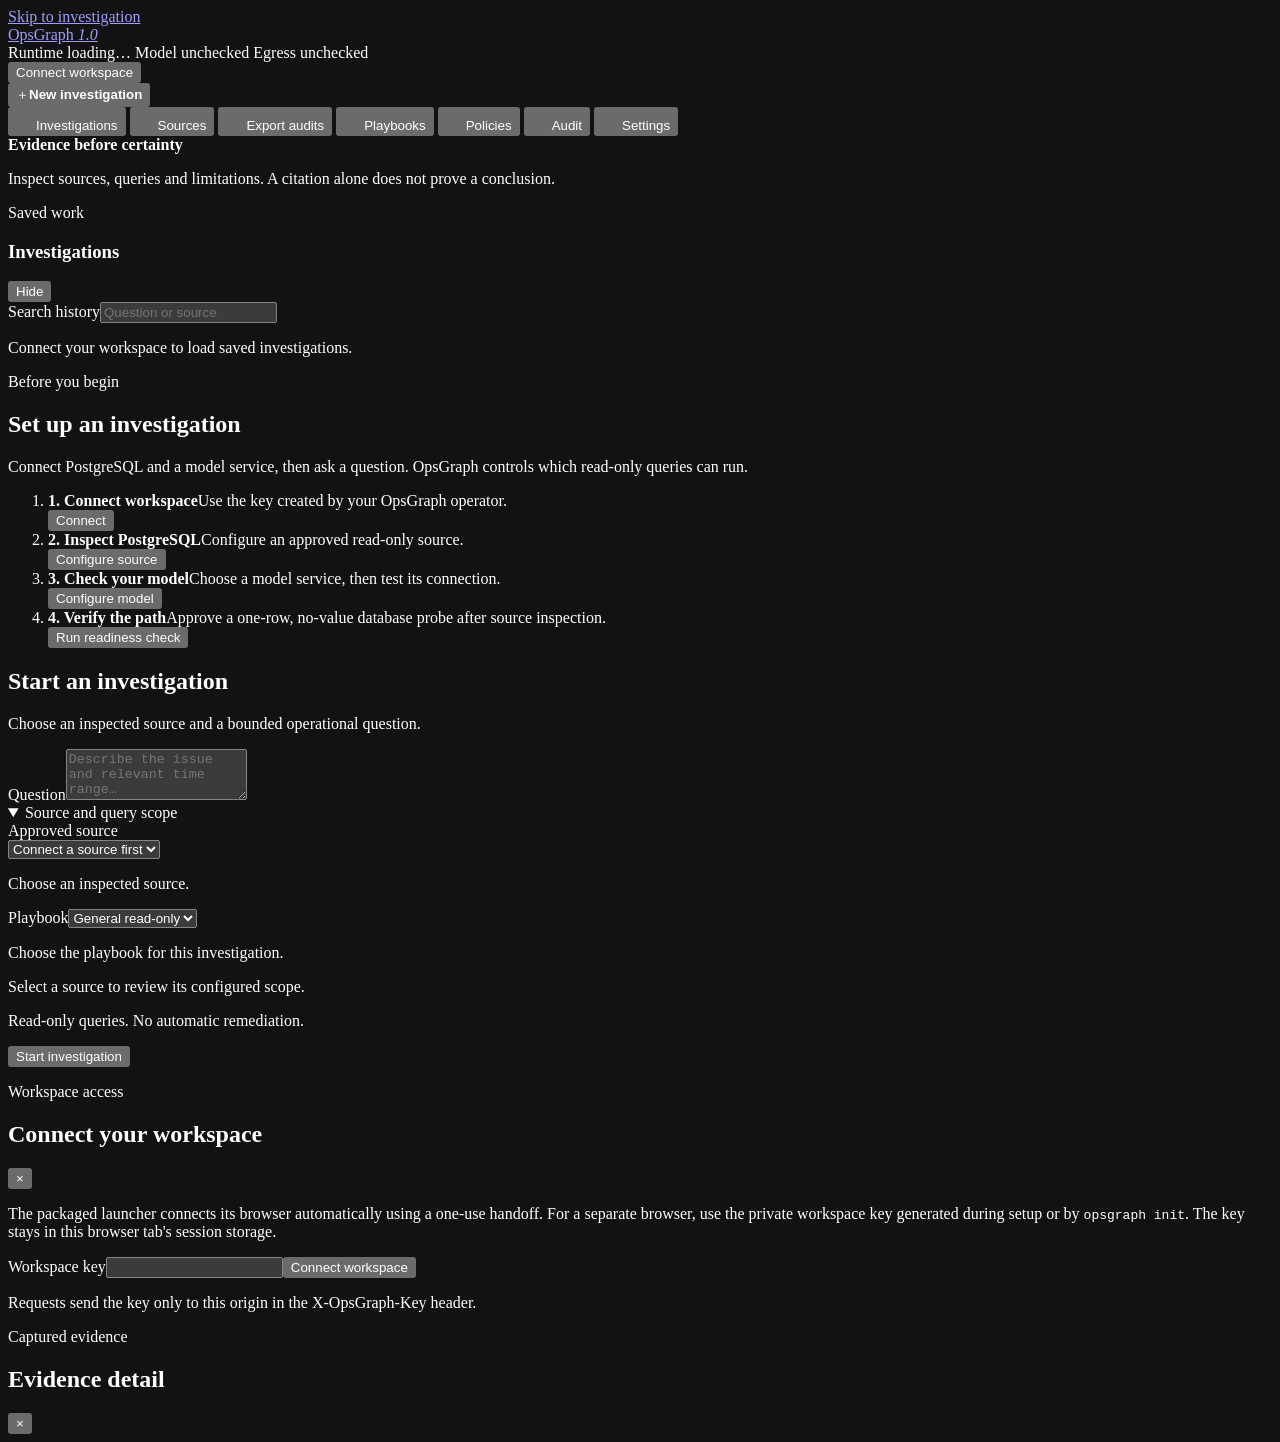
==== commit 52a87578: "Guide source setup and preserve check history" ====
--- a/web/index.html
+++ b/web/index.html
@@ -78,7 +78,7 @@
                   <section class="decision-card" id="conclusionCard" hidden><div><p class="eyebrow">Model overview · unverified interpretation</p><h3 id="conclusionTitle"></h3><p>Review findings, captured records and limitations before relying on this assessment.</p></div></section>
                   <section class="finding-grid" id="findingGrid" aria-label="Findings"></section>
                   <section class="limitations-section" id="limitationsSection"><h3>What this result does not establish</h3><ul id="limitations"></ul><p id="captureStatus" class="helper"></p></section>
-                  <section class="evidence-section" id="evidenceSection" hidden><button class="secondary" id="toggleEvidence" aria-expanded="false" aria-controls="evidencePanel">Show captured records</button><div id="evidencePanel" hidden><p class="helper">References identify what the model cited. They do not independently establish semantic support or causality.</p><div id="evidenceLedger"></div></div></section>
+                  <section class="evidence-section" id="evidenceSection" hidden><button class="secondary" id="toggleEvidence" aria-expanded="false" aria-controls="evidencePanel">Show captured records</button><div id="evidencePanel" hidden><p class="helper" id="evidenceReferenceHelp">References identify what the model cited. They do not independently establish semantic support or causality.</p><div id="evidenceLedger"></div></div></section>
                 </article>
               </div>
             </section>
@@ -99,55 +99,67 @@
         <div class="source-grid" id="sourceCatalog"><p class="helper">Connect workspace to load sources.</p></div>
         <section class="notice" id="savedConnection" hidden aria-live="polite"><h2>Database connection saved</h2><p>Your private connection is stored on this backend. Choose which tables OpsGraph may read, then check the connection. You do not need to paste it again.</p><button class="primary" id="finishSavedConnection" type="button">Choose tables and check connection</button></section>
         <section class="source-setup" id="sourceSetup" hidden>
-          <div class="source-guide-column"><p class="eyebrow">Connection route</p><h2 id="sourceSetupTitle" tabindex="-1">Configure PostgreSQL</h2>
-            <label for="sourceHosting">Where is your database hosted?</label><select id="sourceHosting" form="sourceForm"><option value="local">Local PostgreSQL</option><option value="self_hosted">Remote or self-hosted</option><option value="supabase">Supabase</option><option value="neon">Neon</option><option value="aws_rds">AWS RDS PostgreSQL</option><option value="google_cloud_sql">Google Cloud SQL</option><option value="azure">Azure Database for PostgreSQL</option><option value="digitalocean">DigitalOcean Managed PostgreSQL</option></select>
-            <div id="hostingGuide" class="hosting-guide" aria-live="polite"><p class="helper">Connect your workspace to load hosting guidance.</p></div><div class="notice error" id="hostingError" role="alert" hidden></div><button class="secondary" id="retryHostingGuides" type="button" hidden>Reload hosting guidance</button>
-            <details class="connection-storage"><summary>Configure your private connection</summary><p>The launcher stores your connection privately on the <strong>OpsGraph backend host</strong>. If it is missing, stop the launcher and run <code>opsgraph launch --configure</code>. Choose your hosting option when prompted.</p><p>Advanced installations use an approved environment-variable reference. Never paste a connection URL into browser source fields.</p><p>Source inspection works even when your model is unavailable.</p></details>
-            <details class="role-guide"><summary>Create a least-privilege login</summary><p>Enter the exact tables in the source form, then generate a policy-bounded script for a PostgreSQL administrator to review. OpsGraph does not connect with administrator credentials and never executes this script.</p><div class="role-guide-controls"><label for="roleGuideName">Role name</label><input id="roleGuideName" value="opsgraph_reader" pattern="[a-z_][a-z0-9_]{0,62}" maxlength="63"><label for="roleGuideDatabase">Database name (optional)</label><input id="roleGuideDatabase" pattern="[a-z_][a-z0-9_]{0,62}" maxlength="63" placeholder="operations"><button class="secondary" id="generateRoleGuide" type="button">Generate reviewed scope</button></div><div class="notice error" id="roleGuideError" role="alert" hidden></div><p id="roleGuideStatus" class="helper" role="status">No script generated.</p><pre id="roleGuideOutput" hidden><code></code></pre><button class="secondary" id="copyRoleGuide" type="button" hidden>Copy script</button><ul id="roleGuideNotes" class="helper" hidden></ul><p>Passwords are set interactively with <code>createuser --pwprompt</code> or <code>\password</code>, never placed in generated SQL. Remote connections must verify the database certificate.</p></details>
-          </div>
+          <div class="source-setup-heading"><div><p class="eyebrow">Connect safely · one step at a time</p><h2 id="sourceSetupTitle" tabindex="-1">Step 1 of 5 · Database host</h2></div><button class="secondary" id="closeSourceSetup" type="button">Back to sources</button></div>
+          <ol class="source-progress" aria-label="Source setup progress"><li data-source-progress="1" aria-current="step">1. Host</li><li data-source-progress="2">2. Connection</li><li data-source-progress="3">3. Tables</li><li data-source-progress="4">4. Review</li><li data-source-progress="5">5. Finish</li></ol>
+          <section data-source-step="1">
+            <div class="provider-choice"><span id="sourceProviderIcon"></span><div><label for="sourceHosting">Where is your database hosted?</label><select id="sourceHosting" form="sourceForm"><option value="local">Local PostgreSQL</option><option value="self_hosted">Remote or self-hosted</option><option value="supabase">Supabase</option><option value="neon">Neon</option><option value="aws_rds">AWS RDS PostgreSQL</option><option value="google_cloud_sql">Google Cloud SQL</option><option value="azure">Azure Database for PostgreSQL</option><option value="digitalocean">DigitalOcean Managed PostgreSQL</option></select></div></div>
+            <p id="sourceProviderTip" class="notice"></p>
+            <div id="hostingGuide" class="hosting-guide" aria-live="polite"></div><div class="notice error" id="hostingError" role="alert" hidden></div><button class="secondary" id="retryHostingGuides" type="button" hidden>Reload hosting guidance</button>
+            <p class="helper">Provider names and logos identify the host. They do not imply endorsement or that your connection has passed a check.</p>
+          </section>
+          <section data-source-step="2" hidden>
+            <form id="sourceConnectionForm">
+              <label for="existingConnection">Connection</label><select id="existingConnection"><option value="">Add a new private connection</option></select>
+              <div id="newConnectionFields"><label for="sourceDsn">PostgreSQL connection string (hidden)</label><input id="sourceDsn" type="password" required autocomplete="new-password" spellcheck="false" maxlength="16384" aria-describedby="sourceConnectionHelp">
+                <p id="sourceConnectionHelp" class="notice"><b>Use a read-only login.</b> A Supabase HTTPS project address will not work here. Copy the PostgreSQL URI. For remote URIs, OpsGraph requires certificate and hostname verification.</p>
+                <label for="sourceCaFile">CA certificate file (PEM, optional)</label><input id="sourceCaFile" type="file" accept=".crt,.cer,.pem,text/plain"><p class="helper">Download the CA from your database host, then select it here. Maximum 64 KB; never upload a private key. The backend stores it privately.</p>
+                <details><summary>Or use a CA already on the backend</summary><label for="sourceTlsCa">CA path on the OpsGraph backend</label><input id="sourceTlsCa" autocomplete="off" placeholder="/path/to/database-ca.crt"><p class="helper">This must be a path on the machine running OpsGraph. Uploaded CAs are relocated by backup/restore; independently mounted files must remain available.</p></details>
+              </div>
+              <p id="connectionSaveStatus" role="status"></p>
+            </form>
+          </section>
           <form id="sourceForm" class="credential-form"><fieldset id="sourceFields">
-            <p class="eyebrow">Approved scope</p><h2>Choose what can be read.</h2><p class="helper">Save and inspect checks the actual connection and physical schema. It does not query source records or contact your model.</p>
-            <label for="sourceName">Display name</label><input id="sourceName" required placeholder="Staging PostgreSQL">
-            <details class="source-advanced"><summary>Connection reference and source identity</summary><label for="sourceId">Source ID</label><input id="sourceId" required pattern="[a-z][a-z0-9\-]{1,63}" placeholder="staging-readonly"><label for="sourceSecretRef">DSN environment variable name</label><input id="sourceSecretRef" required pattern="[A-Z][A-Z0-9_]{2,127}" placeholder="OPSGRAPH_SOURCE_DSN"><small>Must be approved by OPSGRAPH_ALLOWED_POSTGRES_SECRET_REFS. Never enter the connection URL.</small></details>
-            <label for="sourceSchemas">Allowed schemas</label><input id="sourceSchemas" required value="public">
-            <section id="tableDiscovery" hidden><h3>Choose your tables</h3><p id="tableDiscoveryStatus" class="helper" role="status"></p><div id="tableChoices"></div><button class="secondary" id="retryTableDiscovery" type="button">Refresh table list</button></section>
-            <label for="sourceTables">Explicit allowed tables</label><input id="sourceTables" required placeholder="public.jobs, public.queues">
-            <div id="inspectedTables" hidden></div>
-            <section class="readiness-panel" id="sourceReadinessPanel" aria-labelledby="sourceReadinessTitle" hidden>
-              <h3 id="sourceReadinessTitle">Bounded readiness check</h3>
-              <p>After reviewing the inspection, approve one real read against one selected table. OpsGraph selects only the constant <code>1</code>, reads at most one row, retains no source value, uses a one-second-or-shorter timeout, and does not contact the model.</p>
-              <label for="sourceReadinessTable">Approved table to probe</label><select id="sourceReadinessTable"></select>
-              <label class="checkbox-label"><input id="confirmSourceReadiness" type="checkbox"><span>I reviewed this source scope and approve the bounded read described above.</span></label>
-              <button class="secondary" id="runSourceReadiness" type="button" disabled>Run bounded readiness check</button>
-              <p id="sourceReadinessStatus" role="status">Not run for this source revision.</p>
-            </section>
-            <label for="sourceEvidenceBindings">Playbook evidence mappings (optional)</label><textarea id="sourceEvidenceBindings" rows="3" placeholder="job_status=public.jobs&#10;queue_state=public.queues"></textarea><small>Required only for specialist playbooks that declare these evidence types. Map each to an allowed table. This is an evidence-coverage binding; it does not define column meanings, units, statuses or relationships. General read-only investigations do not require these mappings.</small>
-            <label class="checkbox-label"><input id="sourceExternalEgress" type="checkbox"><span>Permit bounded evidence and schema metadata to reach an external model provider. Keep off for local inference.</span></label>
-            <div class="notice error" id="sourceError" role="alert" hidden></div><section class="connection-diagnostic" id="sourceDiagnostic" aria-labelledby="sourceDiagnosticTitle" hidden><p class="eyebrow">Connection needs attention</p><h3 id="sourceDiagnosticTitle">Connection needs attention</h3><ol id="sourceDiagnosticSteps"></ol><p class="helper">No credentials or raw driver output are shown. Correct the configuration, then explicitly run the check again.</p></section><output id="sourceStatus"></output><button class="primary" id="saveSource" type="submit">Save and inspect source</button><button class="secondary" id="sourceContinue" type="button" hidden>Continue to investigation →</button></fieldset>
-          </form>
+            <section data-source-step="3" hidden>
+              <label for="sourceName">Display name</label><input id="sourceName" required placeholder="Staging PostgreSQL">
+              <details class="source-advanced"><summary>Advanced: source identity and connection reference</summary><label for="sourceId">Source ID</label><input id="sourceId" required pattern="[a-z][a-z0-9\-]{1,63}" placeholder="staging-readonly"><label for="sourceSecretRef">Connection reference</label><input id="sourceSecretRef" required pattern="[A-Z][A-Z0-9_]{2,127}" placeholder="OPSGRAPH_SOURCE_DSN" readonly><small>A backend reference, never the connection URI or password.</small></details>
+              <label for="sourceSchemas">Allowed schemas</label><input id="sourceSchemas" required value="public">
+              <section id="tableDiscovery" hidden><h3>Choose your tables</h3><p id="tableDiscoveryStatus" class="helper" role="status"></p><div id="tableChoices"></div><button class="secondary" id="retryTableDiscovery" type="button">Refresh table list</button></section>
+              <label for="sourceTables">Explicit allowed tables</label><input id="sourceTables" required placeholder="public.jobs, public.queues"><p class="helper">Only these tables will be approved. Table discovery reads names, not records.</p>
+              <details class="role-guide"><summary>Need a read-only login? Generate an exact-scope script</summary><p>A database administrator must review and execute this script. OpsGraph never uses an administrator login or runs this script.</p><div class="role-guide-controls"><label for="roleGuideName">Role name</label><input id="roleGuideName" value="opsgraph_reader" pattern="[a-z_][a-z0-9_]{0,62}" maxlength="63"><label for="roleGuideDatabase">Database name (optional)</label><input id="roleGuideDatabase" pattern="[a-z_][a-z0-9_]{0,62}" maxlength="63" placeholder="operations"><button class="secondary" id="generateRoleGuide" type="button">Generate reviewed scope</button></div><div class="notice error" id="roleGuideError" role="alert" hidden></div><p id="roleGuideStatus" class="helper" role="status">No script generated.</p><pre id="roleGuideOutput" hidden><code></code></pre><button class="secondary" id="copyRoleGuide" type="button" hidden>Copy script</button><ul id="roleGuideNotes" class="helper" hidden></ul><p>Set passwords interactively with <code>\password</code>; never in the generated SQL.</p></details>
+              <details><summary>Advanced: playbook evidence mappings</summary><label for="sourceEvidenceBindings">Playbook evidence mappings (optional)</label><textarea id="sourceEvidenceBindings" rows="3" placeholder="job_status=public.jobs&#10;queue_state=public.queues"></textarea><small>Only specialist playbooks need these mappings. They do not define column meanings, units, statuses or relationships. General read-only investigations do not require them.</small></details>
+              <label class="checkbox-label"><input id="sourceExternalEgress" type="checkbox"><span>Allow bounded records and table information to reach your external model. Keep off for local inference.</span></label>
+            </section>
+            <section data-source-step="4" hidden><h3>Review the tables OpsGraph may read</h3><p id="sourceReviewSelection" class="notice"></p><p>Save and inspect checks your login and table structure. It does not read source records or contact the model.</p><div id="inspectedTables" hidden></div><button class="primary" id="saveSource" type="submit">Save and inspect source</button></section>
+            <section data-source-step="5" hidden>
+              <section class="readiness-panel" id="sourceReadinessPanel" aria-labelledby="sourceReadinessTitle" hidden><h3 id="sourceReadinessTitle">Check that a query can run</h3><p>After reviewing the tables, approve one real read. OpsGraph selects only the constant <code>1</code>, reads at most one row, retains no source value, uses a one-second-or-shorter query timeout, and does not contact the model.</p><label for="sourceReadinessTable">Table for this check</label><select id="sourceReadinessTable"></select><label class="checkbox-label"><input id="confirmSourceReadiness" type="checkbox"><span>I reviewed these tables and approve the read described above.</span></label><button class="secondary" id="runSourceReadiness" type="button" disabled>Run query check</button><p id="sourceReadinessStatus" role="status">Not run for this source revision.</p></section>
+              <details class="check-history"><summary>Earlier checks for this source</summary><p class="helper">Last 30 recorded results. Earlier results remain in Audit; a past pass is not a fresh check.</p><ol id="sourceCheckHistory"></ol><button class="secondary" id="sourceRefreshHistory" type="button">Refresh check history</button></details><button class="secondary" id="sourceContinue" type="button" hidden>Continue to investigation →</button>
+            </section>
+          </fieldset></form>
+          <div class="notice error" id="sourceError" role="alert" hidden></div><section class="connection-diagnostic" id="sourceDiagnostic" aria-labelledby="sourceDiagnosticTitle" hidden><p class="eyebrow">Connection needs attention</p><h3 id="sourceDiagnosticTitle">Connection needs attention</h3><ol id="sourceDiagnosticSteps"></ol><p class="helper">Correct the configuration, then explicitly run the check again. No password or raw driver error is shown.</p></section><output id="sourceStatus"></output>
+          <div class="source-step-actions"><button class="secondary" id="sourceBack" type="button" hidden>Back</button><button class="primary" id="sourceNext" type="button">Continue</button></div>
         </section>
       </section>
       <section class="view catalog-view" data-view-panel="work-outcomes" aria-labelledby="workOutcomesTitle" hidden>
-        <header class="page-header"><div><p class="eyebrow">Promises → outcomes</p><h1 id="workOutcomesTitle">Which exports missed their deadline?</h1><p>Count accepted work, retain uncertainty and recheck the same cohort. Application calculations; no model needed.</p></div><button class="secondary" id="mwRefresh" disabled>Refresh saved audits</button></header>
-        <div class="notice error" id="mwError" role="alert" hidden></div><p id="mwStatus" role="status">Connect workspace to load reviewed contracts.</p>
+        <header class="page-header"><div><p class="eyebrow">Export requests → results</p><h1 id="workOutcomesTitle">Which exports missed their deadline?</h1><p>Check accepted export requests, see where results are uncertain, and check the same exports again. OpsGraph calculates from saved database records; no AI model is needed.</p></div><button class="secondary" id="mwRefresh" disabled>Refresh saved audits</button></header>
+        <div class="notice error" id="mwError" role="alert" hidden></div><p id="mwStatus" role="status">Connect workspace to load reviewed export rules.</p>
         <div class="outcome-layout">
-          <section class="outcome-inputs"><h2>Audit scope</h2><form id="mwForm"><fieldset id="mwFields" disabled>
-            <label for="mwContract">Reviewed contract</label><select id="mwContract" required><option value="">Select a reviewed contract</option></select><details><summary>Inspect selected definition</summary><pre class="data-block" id="mwDefinition">No contract selected.</pre></details>
-            <label for="mwTenant">Tenant identifier</label><input id="mwTenant" required maxlength="128" autocomplete="off" placeholder="tenant-a">
-            <label for="mwStart">Accepted from (inclusive, UTC)</label><input id="mwStart" type="datetime-local" step="1" required>
-            <label for="mwEnd">Accepted before (exclusive, UTC)</label><input id="mwEnd" type="datetime-local" step="1" required>
-            <label for="mwCutoff">Outcome cutoff (UTC)</label><input id="mwCutoff" type="datetime-local" step="1" required><p class="helper">One tenant; at most 31 days. The cutoff must be at or after the window ends. Counts use the whole accepted population; the examples are bounded.</p>
+          <section class="outcome-inputs"><h2>Choose exports to check</h2><form id="mwForm"><fieldset id="mwFields" disabled>
+            <label for="mwContract">Reviewed export rules</label><select id="mwContract" required><option value="">Select reviewed export rules</option></select><details><summary>Inspect selected export rules (JSON)</summary><pre class="data-block" id="mwDefinition">No export rules selected.</pre></details>
+            <label for="mwTenant">Tenant ID (workspace or organization)</label><input id="mwTenant" required maxlength="128" autocomplete="off" placeholder="tenant-a">
+            <label for="mwStart">Accepted from, including this time (UTC)</label><input id="mwStart" type="datetime-local" step="1" required>
+            <label for="mwEnd">Accepted before, excluding this time (UTC)</label><input id="mwEnd" type="datetime-local" step="1" required>
+            <label for="mwCutoff">Check results up to (UTC)</label><input id="mwCutoff" type="datetime-local" step="1" required><p class="helper">Check one tenant and an acceptance period of up to 31 days. The check time must be at or after that period ends. Totals include every accepted export request in the period; the list may show only some examples.</p>
             <button class="primary" type="submit" id="mwRun">Run export audit</button>
           </fieldset></form>
-          <details class="outcome-contract-review"><summary>Operator: review a contract</summary><p>First configure, inspect and verify a read-only PostgreSQL source in Sources. Review the mapping and the meaning of its authoritative coverage watermark. Validation checks columns and scope; it cannot prove these business meanings.</p><form id="mwReviewForm"><fieldset id="mwReviewFields" disabled><label for="mwContractJson">Complete WorkOutcomeContract JSON</label><textarea id="mwContractJson" required rows="10" spellcheck="false"></textarea><label class="checkbox-label"><input type="checkbox" id="mwConfirm" required><span>I reviewed the promise grain, tenant joins, deadline, terminal statuses, legitimate cancellations and authoritative source coverage.</span></label><button class="secondary" type="submit" id="mwSave">Save immutable reviewed version</button></fieldset></form></details>
+          <details class="outcome-contract-review"><summary>Advanced setup: review export rules</summary><p>First connect, inspect and test a read-only PostgreSQL source in Sources. Review which records represent one export request, how its records are linked, and the time through which the source says its data is complete. Validation checks columns and permitted data; it cannot prove these business meanings.</p><form id="mwReviewForm"><fieldset id="mwReviewFields" disabled><label for="mwContractJson">Complete export rules (WorkOutcomeContract JSON)</label><textarea id="mwContractJson" required rows="10" spellcheck="false"></textarea><label class="checkbox-label"><input type="checkbox" id="mwConfirm" required><span>I reviewed what counts as one export request, how records are linked within each tenant, deadlines, final outcomes, valid cancellations, and the source’s data-completeness guarantee.</span></label><button class="secondary" type="submit" id="mwSave">Save reviewed rules as a new fixed version</button></fieldset></form></details>
           <h2>Saved export audits</h2><div id="mwHistory"><p class="helper">No audits loaded.</p></div>
         </section>
-        <section id="mwResult" class="outcome-result" hidden aria-labelledby="mwResultTitle"><p class="eyebrow">Captured reconciliation</p><h2 id="mwResultTitle" tabindex="-1">Audit result</h2><p id="mwScope"></p><div id="mwCounts" class="outcome-counts"></div><p id="mwQuality" class="helper"></p><p id="mwComparison" role="status"></p>
-          <section><h3>Overdue examples</h3><p id="mwSampleNote" class="helper"></p><div class="outcome-table-wrap"><table class="outcome-table"><thead><tr><th>Promise</th><th>Customer</th><th>Deadline (UTC)</th></tr></thead><tbody id="mwExamples"></tbody></table></div></section>
+        <section id="mwResult" class="outcome-result" hidden aria-labelledby="mwResultTitle"><p class="eyebrow">Saved export check</p><h2 id="mwResultTitle" tabindex="-1">Audit result</h2><p id="mwScope"></p><div id="mwCounts" class="outcome-counts"></div><p id="mwQuality" class="helper"></p><p id="mwComparison" role="status"></p>
+          <section><h3>Overdue examples</h3><p id="mwSampleNote" class="helper"></p><div class="outcome-table-wrap"><table class="outcome-table"><thead><tr><th>Export request</th><th>Customer</th><th>Deadline (UTC)</th></tr></thead><tbody id="mwExamples"></tbody></table></div></section>
           <h3>What this establishes</h3><ul id="mwLimitations"></ul>
-          <form id="mwRecheckForm"><fieldset id="mwRecheckFields" disabled><label for="mwLater">Recheck this same cohort at a later cutoff (UTC)</label><input id="mwLater" type="datetime-local" step="1" required><p class="helper">Only the cutoff changes. This rereads the database and preserves the earlier capture. It does not retry or repair customer work.</p><button class="secondary" id="mwRecheck" type="submit">Recheck original cohort</button></fieldset></form>
+          <form id="mwRecheckForm"><fieldset id="mwRecheckFields" disabled><label for="mwLater">Check these same exports at a later time (UTC)</label><input id="mwLater" type="datetime-local" step="1" required><p class="helper">Only the check time changes. OpsGraph reads the database again and keeps the earlier saved records. It does not retry or repair customer work.</p><button class="secondary" id="mwRecheck" type="submit">Check these same exports again</button></fieldset></form>
           <div class="case-actions"><button class="secondary" id="mwInspect" disabled>Open saved evidence / report</button><button class="secondary" id="mwExport" disabled>Export audit JSON</button><button class="secondary" id="mwCancel" hidden>Cancel audit</button></div>
-          <details><summary>Developer evidence: SQL and calculation</summary><p class="helper">Inspect the exact captured query, full totals and separately hashed calculation. Digests do not authenticate database origin or establish causality.</p><pre class="data-block" id="mwEvidence"></pre></details>
+          <details><summary>Developer evidence: SQL and calculation</summary><p class="helper">Inspect the exact captured query, full totals and separately hashed calculation. Hashes let you check that recorded content is unchanged. They do not prove where the data came from or what caused a problem.</p><pre class="data-block" id="mwEvidence"></pre></details>
         </section>
       </div>
       </section>
@@ -175,7 +187,7 @@
             </fieldset>
             <p id="providerSaveStatus" role="status">Connect your workspace to configure a model.</p><div class="notice error" id="providerSaveError" role="alert" hidden></div>
           </form>
-        </section><section><h2>Verify connection</h2><p>Saving validates configuration only. This test sends a small structured request to the selected model; it sends no database schema, question, or evidence.</p><dl class="detail-list" id="providerConfig"><div><dt>Status</dt><dd>Connect workspace to read configuration.</dd></div></dl><button class="primary" id="testProvider">Test actual model connection</button><p id="providerTestStatus" role="status">No connection test performed in this tab.</p><div class="notice error" id="providerError" role="alert" hidden></div></section></div>
+        </section><section><h2>Verify connection</h2><p>Saving validates configuration only. This test sends a small structured request to the selected model; it sends no database schema, question, or evidence.</p><dl class="detail-list" id="providerConfig"><div><dt>Status</dt><dd>Connect workspace to read configuration.</dd></div></dl><button class="primary" id="testProvider">Test actual model connection</button><p id="providerTestStatus" role="status">No current connection test.</p><details class="check-history"><summary>Earlier model checks</summary><p class="helper">History remains after a reload or restart. An old pass does not renew the current 15-minute verification.</p><ol id="modelCheckHistory"></ol></details><div class="notice error" id="providerError" role="alert" hidden></div></section></div>
         <details class="runtime-details"><summary>Advanced: reported runtime</summary><pre class="data-block" id="runtimeDetails">Reading runtime…</pre></details>
       </section>
     </main>
@@ -183,7 +195,8 @@
   <div class="drawer-backdrop" id="drawerBackdrop" hidden></div>
   <aside class="drawer" id="credentialDrawer" role="dialog" aria-modal="true" aria-labelledby="credentialDrawerTitle" aria-hidden="true">
     <header><div><p class="eyebrow">Workspace access</p><h2 id="credentialDrawerTitle">Connect your workspace</h2></div><button class="drawer-close" aria-label="Close workspace connection">×</button></header>
-    <form class="drawer-body credential-form" id="credentialForm"><p>The packaged launcher connects its browser automatically using a one-use handoff. For a separate browser, use the private workspace key generated during setup or by <code>opsgraph init</code>. The key stays in this browser tab's session storage.</p><label for="workspaceKey">Workspace key</label><input id="workspaceKey" type="password" autocomplete="off" required spellcheck="false"><div class="notice error" id="credentialError" role="alert" hidden></div><button class="primary" id="saveCredential" type="submit">Connect workspace</button><button class="secondary" id="clearCredential" type="button">Forget key and clear this view</button><p class="helper">Requests send the key only to this origin in the X-OpsGraph-Key header.</p></form>
+    <section class="drawer-body" id="credentialConnected" hidden><h3>This browser is connected</h3><p>Your key is hidden. Disconnect this browser before entering a different key.</p><button class="secondary" id="clearCredential" type="button">Disconnect and enter a key again</button><p class="helper">This clears browser access only. Saved sources, checks, investigations and evidence remain on the backend.</p></section>
+    <form class="drawer-body credential-form" id="credentialForm"><p>The packaged launcher connects its browser automatically using a one-use handoff. For a separate browser, use the private workspace key generated during setup or by <code>opsgraph init</code>. The key stays in this browser tab's session storage.</p><label for="workspaceKey">Workspace key</label><input id="workspaceKey" type="password" autocomplete="off" required spellcheck="false"><div class="notice error" id="credentialError" role="alert" hidden></div><button class="primary" id="saveCredential" type="submit">Connect workspace</button><p class="helper">Requests send the key only to this origin in the X-OpsGraph-Key header.</p></form>
   </aside>
   <aside class="drawer evidence-drawer" id="evidenceDrawer" role="dialog" aria-modal="true" aria-labelledby="evidenceDrawerTitle" aria-hidden="true"><header><div><p class="eyebrow">Captured evidence</p><h2 id="evidenceDrawerTitle">Evidence detail</h2></div><button class="drawer-close" aria-label="Close evidence detail">×</button></header><div class="drawer-body" id="evidenceDetail"></div></aside>
   <dialog class="drawer report-drawer" id="reportDrawer" aria-modal="true" aria-labelledby="reportDrawerTitle" aria-hidden="true">
@@ -207,6 +220,7 @@
   <script src="/assets/static/events.js"></script>
   <script src="/assets/static/view-state.js"></script>
   <script src="/assets/static/work-outcomes.js"></script>
+  <script src="/assets/static/source-setup.js"></script>
   <script src="/assets/static/app.js"></script>
 </body>
 </html>
